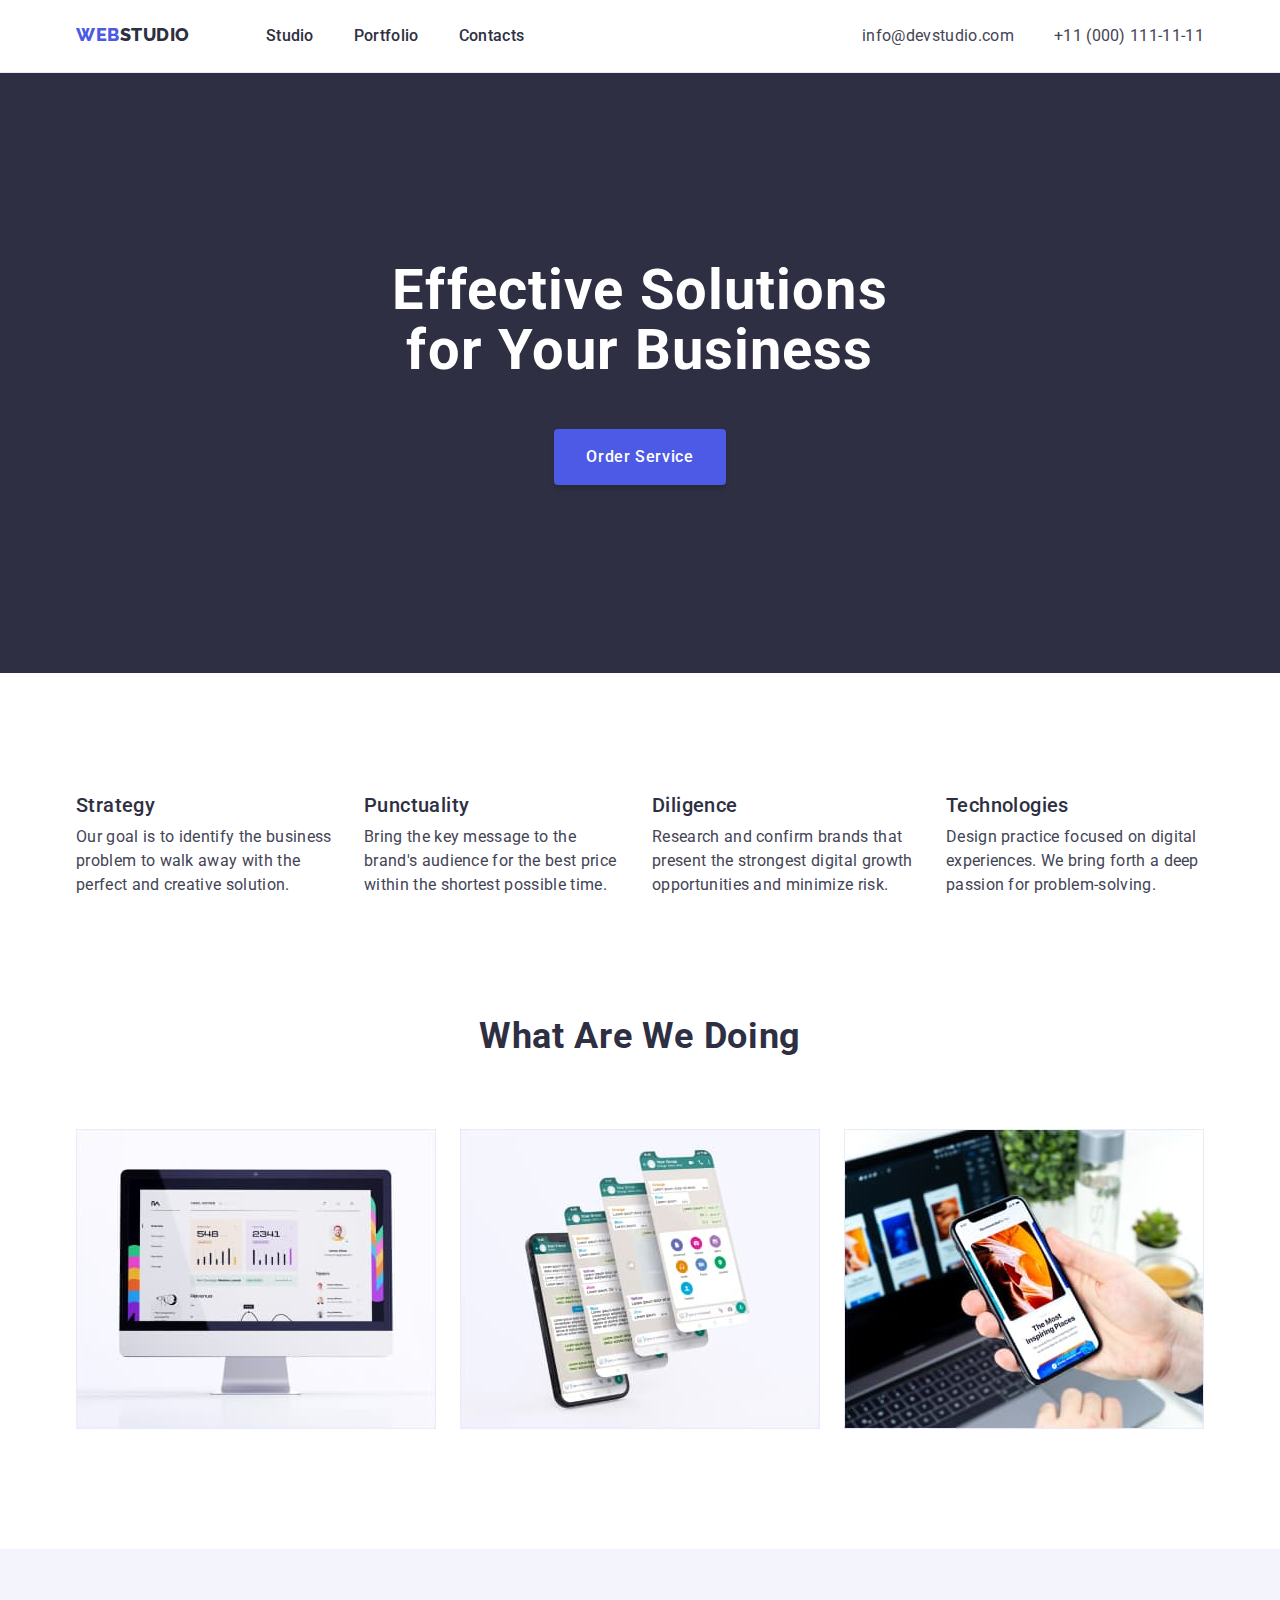
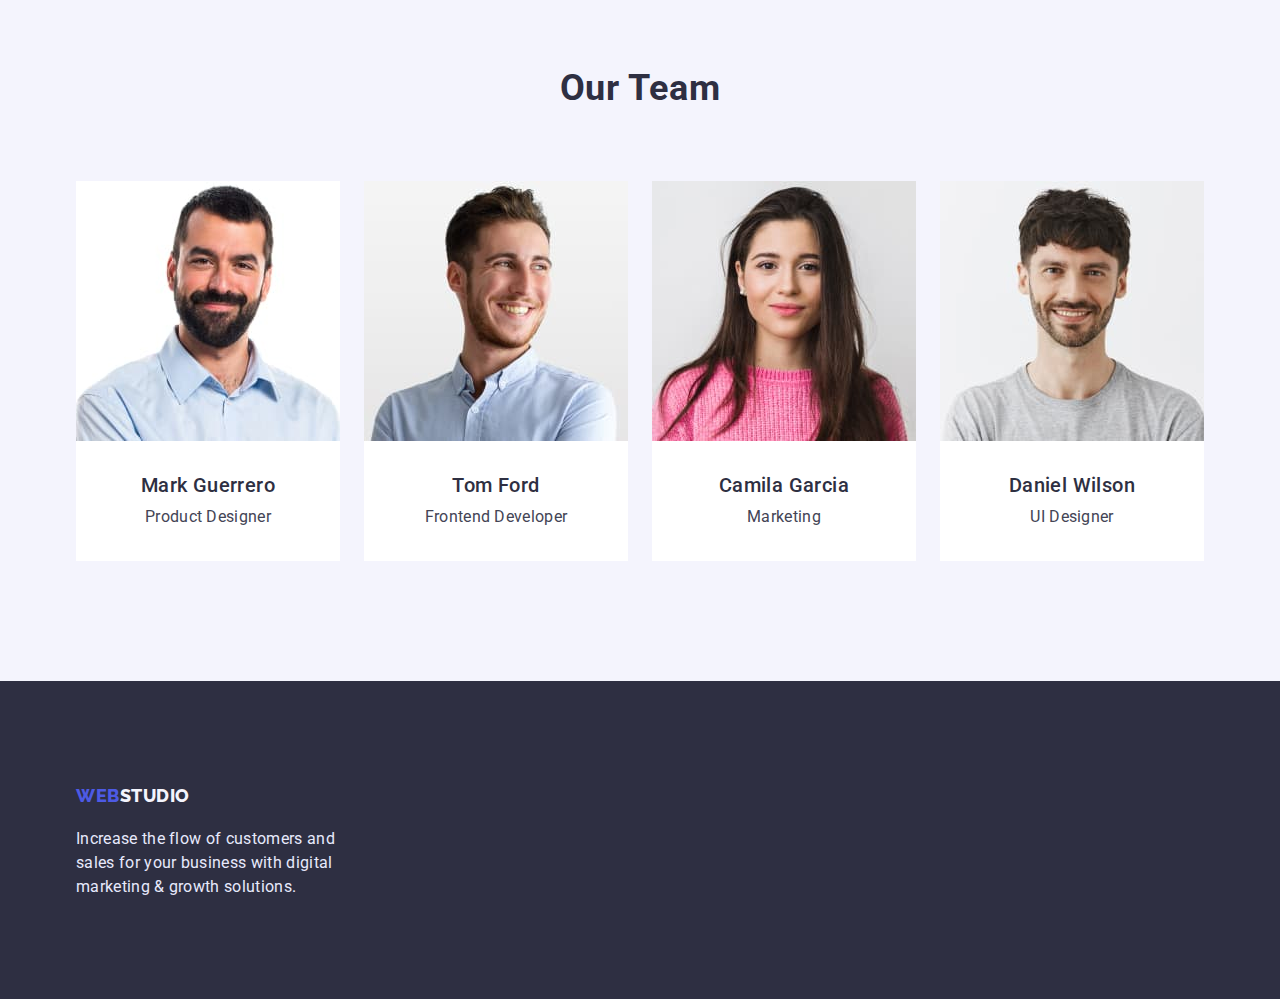
==== index.html @ 6ff559cb "Initial commit" ====
<!DOCTYPE html>
<html lang="en">
<head>
    <meta charset="UTF-8">
    <meta http-equiv="X-UA-Compatible" content="IE=edge">
    <meta name="viewport" content="width=device-width, initial-scale=1.0">
    <link rel="preconnect" href="https://fonts.googleapis.com">
<link rel="preconnect" href="https://fonts.gstatic.com" crossorigin>
<link href="https://fonts.googleapis.com/css2?family=Raleway:wght@800&family=Roboto:wght@400;500;700&display=swap" rel="stylesheet">
<link rel="stylesheet" href="https://cdnjs.cloudflare.com/ajax/libs/modern-normalize/1.1.0/modern-normalize.min.css">
    <link rel="stylesheet" href="./css/style.css">
    <title>WebStudio</title>
</head>
<body>
   <header class="heder">
<div class="conteiner heder_conteiner">
    <nav class="nav">
        <a class="lo_go  link" href="index.html" >WEB<span class="logo_2">Studio</span></a>
        <ul class="list-heder list">
            <li class="list__item"><a class="link-heder link" href="./index.html">Studio</a></li>  
            <li class="list__item"><a class="link-heder link" href="./portfolio.html">Portfolio</a></li>
            <li class="list__item"><a class="link-heder link" href="" >Contacts</a></li>
        </ul> 
    </nav>
        <address class="adres">
            <ul class="list">
            <li class="adres__item"><a class="adres__meil link" href="meilto:info@devstudio.com" >info@devstudio.com</a></li>
            <li class="adres__item"><a class="adres__tel link" href="tel:+11(000)111-11-11">+11 (000) 111-11-11</a></li>
        </ul>
        </address></div>
     
   </header>
   <main>
<section class="hero">
    <div class="conteiner"><h1 class="hero-title">Effective Solutions for Your Business</h1>
    <button class="button" type="button"> Order Service</button>
    </div>
</section>
<section class="section">
  <div class="conteiner"> <h2 hidden class="visually-hidden">our advantages</h2>
    <ul class="advantages list">
        <li class="advantages__item"><h3 class="advantages__title">Strategy</h3>
            <p class="advantages__text">Our goal is to identify the business problem to walk away with the perfect and creative solution. </p></li>
        <li class="advantages__item"><h3 class="advantages__title" >Punctuality</h3>
            <p class="advantages__text">Bring the key message to the brand's audience for the best price within the shortest possible time.</p></li>
        <li class="advantages__item"><h3 class="advantages__title" >Diligence</h3>
            <p class="advantages__text">Research and confirm brands that present the strongest digital growth opportunities and minimize risk.</p></li>
        <li class="advantages__item"><h3 class="advantages__title" >Technologies</h3>
            <p class="advantages__text" >Design practice focused on digital experiences. We bring forth a deep passion for problem-solving.</p></li>
    
        </ul>
    </div>
</section>
<section class="what" >
<div class="conteiner"><h2  class="what__title">What are we doing</h2>
<ul class="what__list list">
    <li class="what__item"><img class="what__imeg" src="./images/Rectangle73.jpg" alt="analytics" width="360"></li>
    <li class="what__item"> <img class="what__imeg" src="./images/Rectangle71.jpg" alt="messenger" width="360"></li>
    <li class="what__item"><img class="what__imeg"  src="./images/Rectangle72.jpg" alt="web application" width="360"></li>
</ul>
</div>
</section>
<section class="team">
    <div class="conteiner"><h2 class="team__title">Our Team</h2>
    
    <ul class="team__list list"> 
        <li class="team__item"> <img class="team__photo" src= "./images/MarkGuerrero.jpg" alt="photo Mark Guerrero"  width="264">
           <div class="stule_team"><h3 class="team__sabtitle">Mark Guerrero</h3>
            <p class="team__text"> Product Designer</p>
        </div> 
        </li>
        <li class="team__item"><img class="team__photo" src="./images/TomFord.jpg" alt="photo Tom Ford" width="264">
            <div class="stule_team"><h3 class="team__sabtitle" >Tom Ford</h3>
            <p class="team__text">Frontend Developer</p>
            </div>
        </li>
        <li class="team__item"> <img class="team__photo"  src="./images/CamilaGarcia.jpg" alt="photo Camila Garcia" width="264">
            <div class="stule_team"> <h3 class="team__sabtitle" >  Camila Garcia</h3>
            <p class="team__text">Marketing</p>
            </div>
        </li>
        <li class="team__item" ><img class="team__photo"  src="./images/DanielWilson.jpg" alt="photo Daniel Wilson" width="264">
            <div class="stule_team"> <h3 class="team__sabtitle" >Daniel Wilson</h3>
            <p class="team__text" >UI Designer</p>
            </div>
        </li>
    </ul>

</div>
</section>
   </main>
   <footer  class="footer">
    <div class="footer-conteiner">
<a class="lo_gof link" href="index.html">WEB<span class="footer-logo">Studio</span></a>
<p class="footer-text" >Increase the flow of customers and sales for your business with digital marketing & growth solutions.</p>
</div>
   </footer>
</body>
</html>
---- css/style.css ----
:root{
    --bg-color:#FFFFFF;
    --hero-and-footer-bg-color:#2E2F42;
    --setion-bg-color:#F4F4FD;
    --color-text-color:#2E2F42;
    --seconari-text-color:#434455;
    --hero-title-and-button-color:#FFFFFF;
    --portfolio-buuton-color:#4D5AE5;
    --portfolio-buuton-bg-color:#F4F4FD;
    --portfolio-buuton-hover-color:#FFFFFF;
    --portfolio-buuton-bg-hover-color:#404BBF;
    --footer-text-color:#E7E9FC;
    --logo-color:#4D5AE5;
    --logo-heder-color:#2E2F42;
    --logo-footer-color:#F4F4FD;
    
}
a{
    text-decoration: none;}
    *{
        margin: 0px;
        padding: 0px;
    }
img{
  display: block;  
  max-width: 100%;
  height: auto;
}
body{
    background-color:var(--bg-color);
     font-family: 'Roboto', sans-serif;
     font-size: 16px;
     color:var(--seconari-text-color)
}
.heder_conteiner{
  align-items: center;
   display: flex;
   }
   .nav{
   display: flex;
   }
   .heder{
    padding-top: 24px;
    padding-bottom: 24px;
    border-bottom: 1px solid var(--footer-text-color);
   
   }
.conteiner{
    width: 1158px;
    margin: 0 auto;
    padding-right: 15px;
    padding-left: 15px;
}
   
button{
    cursor:pointer;

  }
  .list{
    list-style: none;
  }
  li{
    list-style-type: none;
  }
  .lo_go{
    font-family: 'Raleway',sans-serif;
    font-weight: 800;
    font-size: 18px;
    color:var(--logo-color);
    line-height: 1.17;
    letter-spacing: 0.03em;
    text-transform: uppercase;

   
    margin-right: 76px; 

  }
  .lo_gof{
    font-family: 'Raleway',sans-serif;
    font-weight: 800;
    font-size: 18px;
    color:var(--logo-color);
    line-height: 1.17;
    letter-spacing: 0.03em;
    text-transform: uppercase;
    text-decoration: none;

  }
  .logo_2{
   
    color:var(--logo-heder-color);

  }
  .link{
    text-decoration: none;
   
  }
  .list-heder{
    
}

.list__item:not(:last-child){
    margin-right: 40px;
   }
  



  
  .link-heder{
    font-weight: 500;
    font-size: 16px;
    line-height: 1.5;
    letter-spacing: 0.02em;
    color: var(--color-text-color);


   
  }
  .link-heder:hover,
  .link-heder:focus{
    color: var(--portfolio-buuton-bg-hover-color);
    border: var(--portfolio-buuton-bg-hover-color);
    border-radius: 2px;
 
  }
  .list{
    display: flex;
  }
  .adres{
    margin-left:  auto;
    display: flex;

    font-size: 16px;
    line-height: 1.5;
    letter-spacing: 0.02em;
    color:var(--seconari-text-color) ;
   font-style: normal;}

.adres__item:not(:last-child){
    margin-right: 40px;
}
.adres__meil{
 

    

    color:var(--seconari-text-color);

}
.adres__tel{

    
    color: var(--seconari-text-color);
}
.line{
    position: absolute;
  width: 1440px;
  height: 0px;
  left: 0px;
  top: 72px;


  background-color: var(--bg-color);
  border: 1px solid var(--footer-text-color);}


    .adres__meil:hover,
    .adres__meil:focus{
        color: var(--portfolio-buuton-bg-hover-color);
    }
    .tel:hover,
    .tel:focus{
        color: var(--portfolio-buuton-bg-hover-color);
    }
    .hero{
        background-color: var(--hero-and-footer-bg-color);
        padding-top: 188px;
        padding-bottom: 188px;
        text-align: center;
    }
    .hero-title {
      
        max-width: 496px;
       margin: auto;
       margin-bottom: 48px;
      
         
        font-weight: 700;
        font-size: 56px;
        line-height: 1.07;
        letter-spacing: 0.02em;
        color: var(--hero-title-and-button-color);
    }
    .button {
        padding: 16px 32px;
        max-width: 176px; ;
       
       

        font-family: 'Roboto', sans-serif;
        letter-spacing: 0.04em;
        font-weight: 500;
        font-size: 16px;
        line-height: 1.5;
        color: var(--bg-color);
        background: var(--portfolio-buuton-color);
        box-shadow: 0px 4px 4px rgb(0 0 0 / 15%);
        border: var(--buuton-color);
        border-radius: 4px;
    }
    .button:hover, .button:focus{
        background-color: var(--portfolio-buuton-bg-hover-color);
     

    }
    .visually-hidden {
        position: absolute;
        width: 1px;
        height: 1px;
        margin: -1px;
        border: 0;
        padding: 0;
        
        white-space: nowrap;
        clip-path: inset(100%);
        clip: rect(0 0 0 0);
        overflow: hidden;}
        .section{
            padding-top: 120px;
            padding-bottom: 120px;
        }
        .advantages {
           
        }
        .advantages__item:not(:last-child){
            margin-right: 24px;
            min-width: 264px;
   
           }
      
        .advantages__title {
            text-align: left;
            margin-bottom: 8px; ;

            font-weight: 500;
            font-size: 20px;
            line-height: 1.2;
            letter-spacing: 0.02em;
            color: var(--color-text-color);

        }
        .advantages__text {
            text-align: left;

            font-size: 16px;
            line-height: 1.5;
            letter-spacing: 0.02em;
            color: var(--seconari-text-color);
         
        }
        .what { 

           padding-bottom: 120px;
        }
        .what__title {
            margin-bottom: 72px;
            text-align: center;


            font-weight: 700;
            font-size: 36px;
            line-height: 1.11;
            letter-spacing: 0.02em;
            color: var(--color-text-color);
            text-transform: capitalize;

        }
        .what__list {
            display: flex;
        }
        .what__item {
            display: block;
        }
        .what__item:not(:last-child){
            margin-right: 24px;
        }

        .what__imeg {
            
        }
        .team {
            background-color: var(--setion-bg-color);
            padding-top: 120px;
            padding-bottom: 120px;

        }
        .team__title {
            margin-bottom: 72px;
            


            font-weight: 700;
            font-size: 36px;
            line-height: 1.11;
            text-align: center;
            text-transform: capitalize ;
            letter-spacing: 0.02em;
            color: var(--color-text-color);
         
        }
        .team__list {
            display: flex;

             background-color: var(--setion-bg-color);
        }
        .team__item:not(:last-child){
            margin-right: 24px;
        }
        .team__item{
            border-radius: 0px 0px 4px 4px;
        }
        .team__photo {
            display: block;

            background: url(man-with-laptop-presenting-something.jpg);
        }
        .team__sabtitle {
           
            text-align: center;
           

            font-weight: 500;
            font-size: 20px;
            line-height: 1.2;
            letter-spacing: 0.02em;
            color: var(--color-text-color);
            
        }
        .stule_team{
            padding-top: 32px;
            padding-bottom: 32px;
            background-color: var(--bg-color);
        }
        .team__text {
           margin-top: 8px;
            text-align: center;
            

            font-size: 16px;
            line-height: 1.5;
            letter-spacing: 0.02em;
            color: var(--seconari-text-color);

        }
        .footer {
            background-color: var(--hero-and-footer-bg-color);
            padding-top: 100px;
            padding-bottom: 100px;
        }
        .footer-conteiner{
            background-color: var(--hero-and-footer-bg-color);
            padding-left: 15px;
            padding-right: 15px;
            max-width: 1158px; 
           margin: auto;

        }
        .footer-logo {
            font-weight: 800;
            font-size: 18px;
            line-height: 1.66;
            letter-spacing: 0.03em;
            color: var(--portfolio-buuton-bg-color);
        }
        .footer-text {
            width: 264px;
            margin-top: 16px;

            font-size: 16px;
          line-height: 1.5;
          letter-spacing: 0.02em;
          color: var(--footer-text-color);
        }
/* portfolio */
.menu{
    padding-top: 96px; 
    padding-bottom: 120px;
}
.lists{

}
.lists__buuton{
    font-family:'Roboto', sans-serif;
    font-weight: 500;
font-size: 16px;
line-height: 1.5;
letter-spacing: 0.04em;
color: var(--portfolio-buuton-color);
background-color: var(--logo-footer-color);
border: 1px solid var(--footer-text-color);
border-radius: 4px;
}
.lists__buuton:focus,
.lists__buuton:hover{
    color: var(--bg-color);
    background-color: var(--portfolio-buuton-bg-hover-color);
   border: transparent;
   

}
.porfolio {

}
.porfolio__item {
}
.porfolio__photo {
   
}
.portfolio__title {
    font-weight: 500;
font-size: 20px;
line-height: 1.2;
letter-spacing: 0.02em;
color:var(--color-text-color)
}
.portfolio__text {
    

    font-size: 16px;
    line-height: 1.5;
    letter-spacing: 0.02em;
    color: var(--seconari-text-color);
    }



.lists{
    flex-wrap: wrap;
   
    margin-left: auto;
    justify-content: center;
   
    
    }
    .lists__item:not(:last-child){
        margin-right: 24px;
    }
    
    .lists__buuton{
        padding: 12px 24px;
       
    }
    .porfolio{
        display: flex;
        flex-wrap: wrap;
       margin-top: 72px;
       gap: 48px 24px;
       
    }
    .portfolio__conteiner{
        margin: 0px 148px 120px;
        max-width: 1128px;}
          
        
    
  
    .porfolio__item{
       
        max-width: 360px; 
    }
    .border{
        
        border-left: 1px solid var(--footer-text-color);
        border-right: 1px solid var(--footer-text-color); 
        border-bottom: 1px solid var(--footer-text-color);
        padding: 32px 16px;
    }
.porfolio__photo {
    display: block;
    
    background: linear-gradient(0deg, rgba(77, 90, 229, 0.1), rgba(77, 90, 229, 0.1)), url(4074365.jpg);
}
     .portfolio__title {
 
    


    font-weight: 500;
font-size: 20px;
line-height: 1.2;
letter-spacing: 0.02em;
}


.portfolio__text {
   margin-top: 8px;
    text-align: left;
    

    font-size: 16px;
    line-height: 1.5;
    letter-spacing: 0.02em;
    color: var(--seconari-text-color);
}
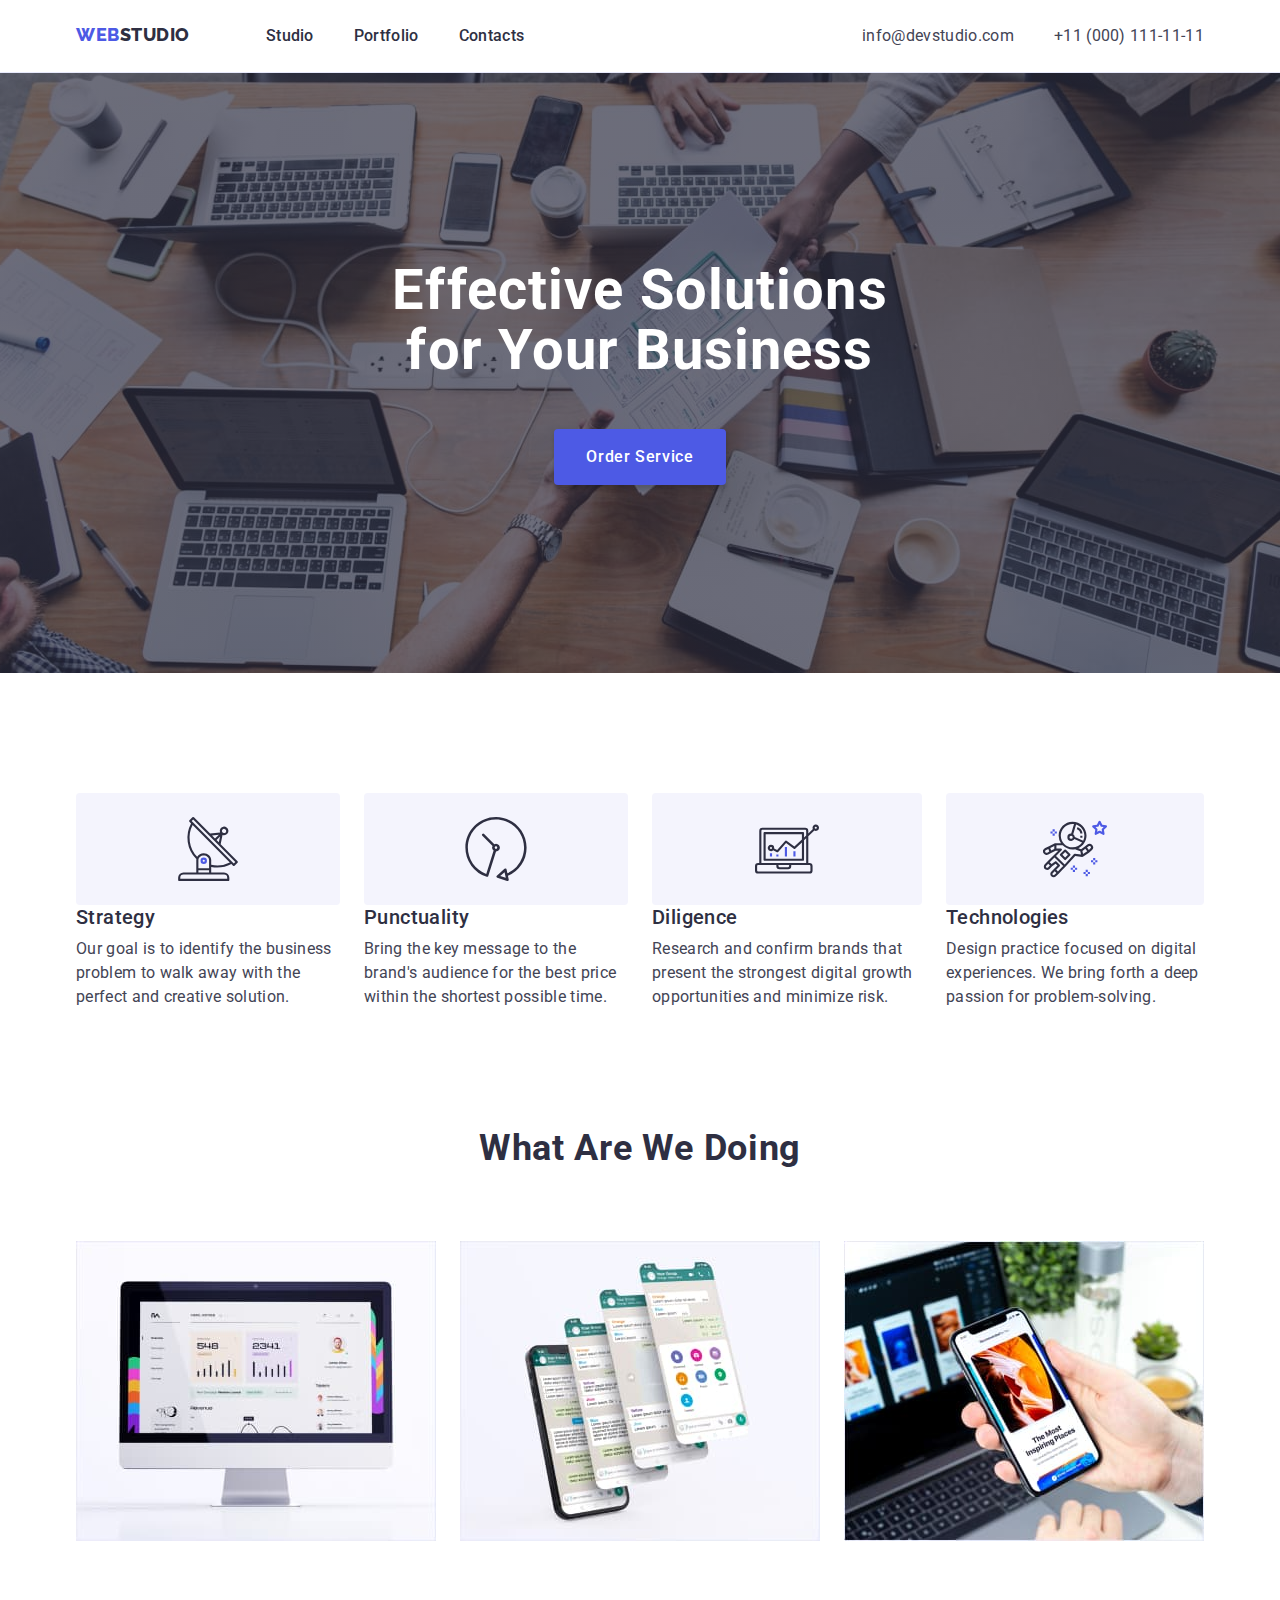
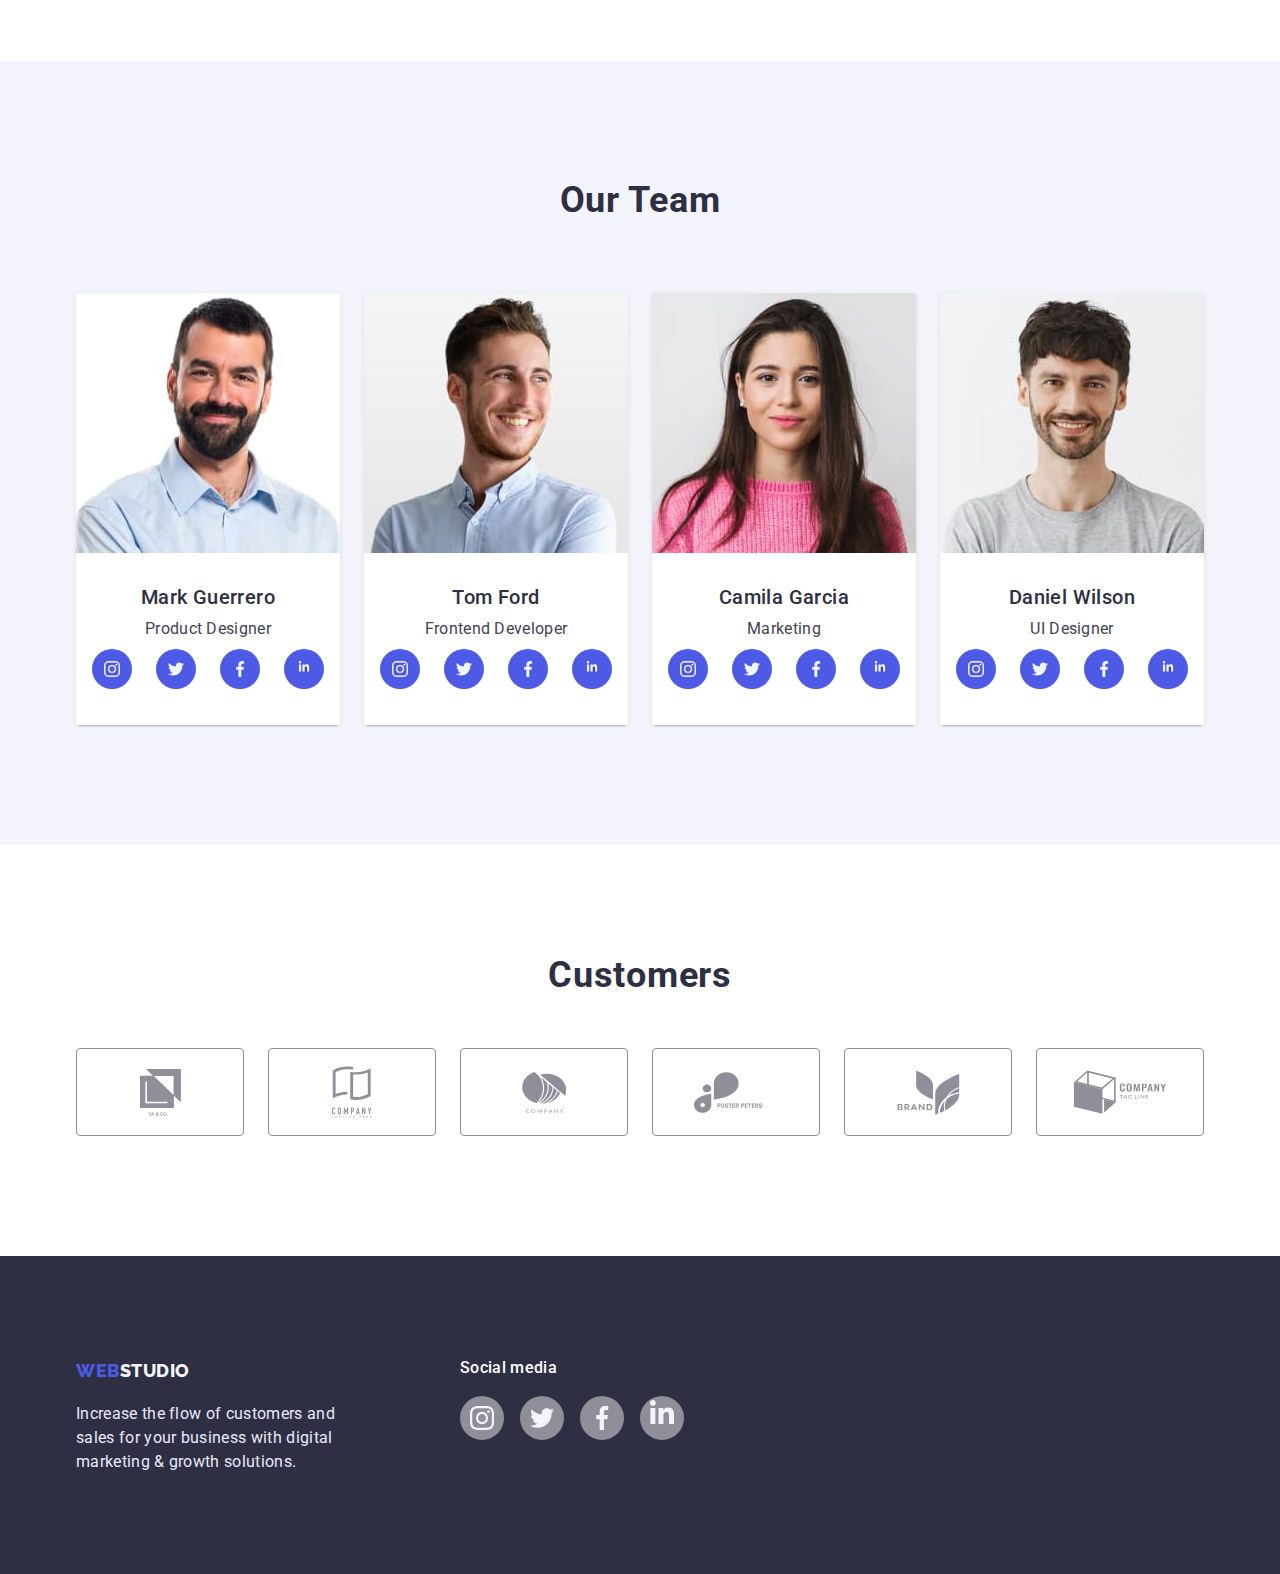
==== commit f72b1fc2: "+ декоративні ефекти" ====
--- a/index.html
+++ b/index.html
@@ -31,21 +31,25 @@
      
    </header>
    <main>
+    
 <section class="hero">
-    <div class="conteiner"><h1 class="hero-title">Effective Solutions for Your Business</h1>
+    
+    <div class="conteiner">
+     
+        <h1 class="hero-title">Effective Solutions for Your Business</h1>
     <button class="button" type="button"> Order Service</button>
     </div>
 </section>
 <section class="section">
   <div class="conteiner"> <h2 hidden class="visually-hidden">our advantages</h2>
     <ul class="advantages list">
-        <li class="advantages__item"><h3 class="advantages__title">Strategy</h3>
+        <li class="advantages__item icon1"><h3 class="advantages__title">Strategy</h3>
             <p class="advantages__text">Our goal is to identify the business problem to walk away with the perfect and creative solution. </p></li>
-        <li class="advantages__item"><h3 class="advantages__title" >Punctuality</h3>
+        <li class="advantages__item icon2"><h3 class="advantages__title" >Punctuality</h3>
             <p class="advantages__text">Bring the key message to the brand's audience for the best price within the shortest possible time.</p></li>
-        <li class="advantages__item"><h3 class="advantages__title" >Diligence</h3>
+        <li class="advantages__item icon3"><h3 class="advantages__title" >Diligence</h3>
             <p class="advantages__text">Research and confirm brands that present the strongest digital growth opportunities and minimize risk.</p></li>
-        <li class="advantages__item"><h3 class="advantages__title" >Technologies</h3>
+        <li class="advantages__item icon4"><h3 class="advantages__title" >Technologies</h3>
             <p class="advantages__text" >Design practice focused on digital experiences. We bring forth a deep passion for problem-solving.</p></li>
     
         </ul>
@@ -67,33 +71,110 @@
         <li class="team__item"> <img class="team__photo" src= "./images/MarkGuerrero.jpg" alt="photo Mark Guerrero"  width="264">
            <div class="stule_team"><h3 class="team__sabtitle">Mark Guerrero</h3>
             <p class="team__text"> Product Designer</p>
+            <a class="instagram social-network" href=""></a>
+            <a class="twitter social-network" href=""></a>
+            <a class="facabook social-network" href=""></a>
+            <a class="LinkedIn social-network" href=""></a>
         </div> 
         </li>
         <li class="team__item"><img class="team__photo" src="./images/TomFord.jpg" alt="photo Tom Ford" width="264">
             <div class="stule_team"><h3 class="team__sabtitle" >Tom Ford</h3>
             <p class="team__text">Frontend Developer</p>
+            <a class="instagram social-network" href=""></a>
+            <a class="twitter social-network" href=""></a>
+            <a class="facabook social-network" href=""></a>
+            <a class="LinkedIn social-network" href=""></a>
             </div>
         </li>
         <li class="team__item"> <img class="team__photo"  src="./images/CamilaGarcia.jpg" alt="photo Camila Garcia" width="264">
             <div class="stule_team"> <h3 class="team__sabtitle" >  Camila Garcia</h3>
             <p class="team__text">Marketing</p>
+            <a class="instagram social-network" href=""></a>
+            <a class="twitter social-network" href=""></a>
+            <a class="facabook social-network" href=""></a>
+            <a class="LinkedIn social-network" href=""></a>
             </div>
         </li>
         <li class="team__item" ><img class="team__photo"  src="./images/DanielWilson.jpg" alt="photo Daniel Wilson" width="264">
             <div class="stule_team"> <h3 class="team__sabtitle" >Daniel Wilson</h3>
             <p class="team__text" >UI Designer</p>
+            <a class="instagram social-network" href=""></a>
+            <a class="twitter social-network" href=""></a>
+            <a class="facabook social-network" href=""></a>
+            <a class="LinkedIn social-network" href=""></a>
             </div>
         </li>
     </ul>
 
 </div>
 </section>
+<section class="Customers">
+    <div class="conteiner">
+    <h3 class="Customers__title">Customers</h3>
+    <ul class="Customers__list">
+        <li  class="Customers__item"><a  class="Customers__link " href=""><svg class="company1" width="41" height="47"><use  href="./images/sprite.svg#icon-company1">
+        </use></svg></a></li>
+        <li  class="Customers__item"><a  class="Customers__link " href=""><svg class="company2" width="40" height="52"><use href="./images/sprite.svg#icon-company2">
+
+        </use></svg></a></li>
+        <li  class="Customers__item"><a  class="Customers__link " href=""><svg class="company3" width="44" height="41"><use href="./images/sprite.svg#icon-company3">
+
+        </use></svg></a></li>
+        <li class="Customers__item"><a  class="Customers__link " href=""><svg class="company4" width="84" height="41"><use href="./images/sprite.svg#icon-company4">
+
+        </use></svg></a></li>
+        <li class="Customers__item"><a  class="Customers__link " href=""><svg class="company5" width="63" height="45"><use href="./images/sprite.svg#icon-company5">
+
+        </use></svg></a></i>
+        <li class="Customers__item"><a  class="Customers__link " href=""><svg class="company6" width="94" height="44"><use href="./images/sprite.svg#icon-company6">
+
+        </use></svg> </a></li>
+    </ul>
+</div>
+</section>
    </main>
    <footer  class="footer">
     <div class="footer-conteiner">
+    <div class="flex">
+        <div >
 <a class="lo_gof link" href="index.html">WEB<span class="footer-logo">Studio</span></a>
 <p class="footer-text" >Increase the flow of customers and sales for your business with digital marketing & growth solutions.</p>
 </div>
+<div class="footer-flex-block ">
+    <h3 class="social-media">Social media</h3>
+    <ul class="social-links footer-links">
+        <li class="social-item">
+            <a href="https://instagram.com" class="links" aria-label="icon-instagram">
+            <svg class="link-icon" widht="24" height="24">
+            <use href="./images/sprite.svg#icon-instagram"></use>
+            </svg>
+            </a>
+        </li>
+        <li class="social-item">
+            <a href="https://twitter.com" class="links" aria-label="icon-twitter">
+            <svg class="link-icon" widht="24" height="24">
+            <use href="./images/sprite.svg#icon-twitter"></use>
+            </svg>
+            </a>
+        </li>
+        <li class="social-item">
+            <a href="https://facebook.com" class="links" aria-label="icon-facebook">
+            <svg class="link-icon" widht="24" height="24">
+            <use href="./images/sprite.svg#icon-facebook"></use>
+         </svg>
+        </a>
+        </li>
+        <li class="social-item">
+            <a href="https://linkedin.com" class="links " aria-label="icon-linkedin">
+            <svg class="link-icon" widht="36" height="36">
+            <use href="./images/sprite.svg#icon-linkedin"></use>
+            </svg>
+            </a>
+        </li>
+    </ul>
+</div>
+</div>
+    </div>
    </footer>
 </body>
 </html>--- a/css/style.css
+++ b/css/style.css
@@ -13,6 +13,8 @@
     --logo-color:#4D5AE5;
     --logo-heder-color:#2E2F42;
     --logo-footer-color:#F4F4FD;
+    --border-company-color:#8E8F99;
+    --footer-hover-icin-color:#31D0AA;
     
 }
 a{
@@ -153,16 +155,7 @@
     
     color: var(--seconari-text-color);
 }
-.line{
-    position: absolute;
-  width: 1440px;
-  height: 0px;
-  left: 0px;
-  top: 72px;
-
-
-  background-color: var(--bg-color);
-  border: 1px solid var(--footer-text-color);}
+
 
 
     .adres__meil:hover,
@@ -178,7 +171,23 @@
         padding-top: 188px;
         padding-bottom: 188px;
         text-align: center;
-    }
+       
+        background-image: linear-gradient(rgba(46, 47, 66, 0.7), rgba(46, 47, 66, 0.7)),url(../images/owerlof.jpg);
+height: 600px;
+max-width: 1440px;
+background-repeat: no-repeat;
+background-position: center;
+background-size: cover;
+margin-left: auto;
+margin-right:  auto;
+
+      
+    }
+  
+       
+      
+    
+ 
     .hero-title {
       
         max-width: 496px;
@@ -211,7 +220,7 @@
     }
     .button:hover, .button:focus{
         background-color: var(--portfolio-buuton-bg-hover-color);
-     
+        box-shadow: 0px 4px 4px rgba(0, 0, 0, 0.15);
 
     }
     .visually-hidden {
@@ -236,7 +245,32 @@
         .advantages__item:not(:last-child){
             margin-right: 24px;
             min-width: 264px;
-   
+           
+           }
+           .advantages__item::before{
+            content: "";
+            display: block;
+            height: 112px;
+            order: 0;
+           flex-grow: 0;
+         
+           background: var(--portfolio-buuton-bg-color);
+           border-radius: 4px;
+           background-repeat: no-repeat;
+           background-position: center;
+           
+           }
+           .icon1::before{
+            background-image: url(../images/advantages1.svg);
+           }
+           .icon2::before{
+            background-image: url(../images/advantages2.svg);
+           }
+           .icon3::before{
+            background-image: url(../images/advantages3.svg);
+           }
+           .icon4::before{
+            background-image: url(../images/advantages4.svg);
            }
       
         .advantages__title {
@@ -319,6 +353,7 @@
         }
         .team__item{
             border-radius: 0px 0px 4px 4px;
+            box-shadow: 0px 1px 6px rgba(46, 47, 66, 0.08), 0px 1px 1px rgba(46, 47, 66, 0.16), 0px 2px 1px rgba(46, 47, 66, 0.08);
         }
         .team__photo {
             display: block;
@@ -338,12 +373,13 @@
             
         }
         .stule_team{
-            padding-top: 32px;
-            padding-bottom: 32px;
+            padding: 32px 16px;
+
             background-color: var(--bg-color);
         }
         .team__text {
            margin-top: 8px;
+           margin-bottom: 8px;
             text-align: center;
             
 
@@ -351,12 +387,147 @@
             line-height: 1.5;
             letter-spacing: 0.02em;
             color: var(--seconari-text-color);
-
+            
+        }
+        .social-network:not(:last-child){
+            margin-right: 20px;
+            flex-wrap: nowrap;
+        }
+        .social-network{
+            display:inline-block;
+            width: 40px;
+            height: 40px;
+            background: var(--portfolio-buuton-color);
+           background-repeat: no-repeat;
+           background-size: 16px ;
+           background-position: center;
+           border-radius: 50px;
+
+           
+        }
+        .social-network:hover,
+        .social-network:focus{
+            background-color: var(--portfolio-buuton-bg-hover-color);
+        }
+
+        .instagram {
+            background-image: url(../images/instagram.svg) ;
+            
+        }
+        .twitter {
+            background-image: url(../images/twitter.svg);
+        }
+        .facabook {
+        background-image: url(../images/facebook.svg);}
+        .LinkedIn {
+            background-image: url(../images/linkedin.svg);
+        }
+        .Customers{
+            background-color: var(--bg-color);
+            padding-top: 130px ;
+            padding-bottom: 120px ;
+        }
+        .Customers__title{
+            font-size: 36px;
+            line-height: 1.11px; 
+            letter-spacing: 0.02em;
+            text-transform: capitalize;
+            color:var(--color-text-color);
+            text-align: center;
+            margin-bottom: 72px;
+        }
+        .Customers__list{
+            display:flex;
+
+        }
+        .Customers__item:not(:last-child){
+            margin-right: 24px;
+        }
+        .Customers__link{
+            display: flex;
+            justify-content: center;
+            align-items: center;
+            width: 168px;
+            height: 88px;
+            background-repeat: no-repeat;
+            background-position: center;
+         
+
+            border: 1px solid var(--border-company-color);
+            border-radius: 4px;
+            
+        }
+        
+        .Customers__link:hover,
+        .Customers__link:focus{
+            border: 1px solid var(--portfolio-buuton-bg-hover-color) ;
+            background-image: var(--portfolio-buuton-bg-hover-color);
+           
+        }
+ 
+        .company1{ fill: var(--border-company-color);
+            display: flex;
+            justify-content:center;
+          
+      
+        }
+        .company2{fill: var(--border-company-color);
+        display: flex;
+            justify-content: center;
+        
+              
+        }
+        .company3{fill: var(--border-company-color);
+            display: flex;
+            justify-content: center;
+           
+            
+        }
+        .company4{fill: var(--border-company-color);
+            display: flex;
+            justify-content: center;
+           
+          
+        }
+        .company5{fill: var(--border-company-color);
+            display: flex;
+            justify-content: center;
+           
+        }
+        .company6{fill: var(--border-company-color) ;
+            display: flex;
+            justify-content: center;
+           
+        
+       
+        }
+        .company1:hover,
+        .company1:focus{
+            fill:var(--portfolio-buuton-bg-hover-color);
+        }  .company2:hover,
+        .company2:focus{
+            fill:var(--portfolio-buuton-bg-hover-color);
+        }  .company3:hover,
+        .company3:focus{
+            fill:var(--portfolio-buuton-bg-hover-color);
+        }  .company4:hover,
+        .company4:focus{
+            fill:var(--portfolio-buuton-bg-hover-color);
+        }  .company5:hover,
+        .company5:focus{
+            fill:var(--portfolio-buuton-bg-hover-color);
+        }  .company6:hover,
+        .company6:focus{
+            fill:var(--portfolio-buuton-bg-hover-color);
         }
         .footer {
             background-color: var(--hero-and-footer-bg-color);
             padding-top: 100px;
             padding-bottom: 100px;
+            
+        }
+        .flex{
+            display: flex;
         }
         .footer-conteiner{
             background-color: var(--hero-and-footer-bg-color);
@@ -382,7 +553,60 @@
           letter-spacing: 0.02em;
           color: var(--footer-text-color);
         }
-/* portfolio */
+        .footer-flex-block{
+            margin-left: 120px;
+        }
+        .social-media {
+            font-weight: 500;
+             font-size: 16px;
+             line-height: 1.5;
+             letter-spacing: 0.02em;
+             color: var(--bg-color);
+
+        }
+        .social-item:not(:last-child){
+            margin-right: 16px;
+
+        }
+        .social-links{
+            margin-top: 16px;
+                 display: flex; 
+        }
+        .social-links .links{
+            display: flex;
+             align-items: center; 
+             width: 44px; 
+             height: 44px; 
+             border-radius: 50%; 
+             background-size: 20px; 
+             background-repeat: no-repeat; 
+             background-position: center; 
+             
+    
+        }
+        .footer-links {
+        }
+        .links {
+            background-color:var(--border-company-color);
+        }
+        .links:hover,
+        .links:focus{
+            background-color: var(--footer-hover-icin-color);
+        }
+       
+        .link-icon {
+            
+        }
+
+
+
+
+                                        /* portfolio */
+
+
+
+
+
 .menu{
     padding-top: 96px; 
     padding-bottom: 120px;
@@ -405,14 +629,17 @@
 .lists__buuton:hover{
     color: var(--bg-color);
     background-color: var(--portfolio-buuton-bg-hover-color);
-   border: transparent;
-   
+   border: 1px solid var(--portfolio-buuton-bg-hover-color);
+   box-shadow: 0px 3px 1px rgba(0, 0, 0, 0.1), 0px 2px 1px rgba(0, 0, 0, 0.08), 0px 2px 2px rgba(0, 0, 0, 0.12);
 
 }
 .porfolio {
 
 }
-.porfolio__item {
+.porfolio__item:hover,
+.porfolio__item:focus {
+    box-shadow: 0px 1px 6px rgba(46, 47, 66, 0.08), 0px 1px 1px rgba(46, 47, 66, 0.16), 0px 2px 1px rgba(46, 47, 66, 0.08);
+    
 }
 .porfolio__photo {
    
@@ -470,12 +697,17 @@
         max-width: 360px; 
     }
     .border{
-        
         border-left: 1px solid var(--footer-text-color);
         border-right: 1px solid var(--footer-text-color); 
         border-bottom: 1px solid var(--footer-text-color);
         padding: 32px 16px;
     }
+    .border:hover,
+    .border:focus{
+        border-left: 1px solid var(--portfolio-buuton-bg-color);
+        border-right:  1px solid var(--portfolio-buuton-bg-color);
+        border-bottom:1px solid var(--portfolio-buuton-bg-color) ;
+    }
 .porfolio__photo {
     display: block;
     
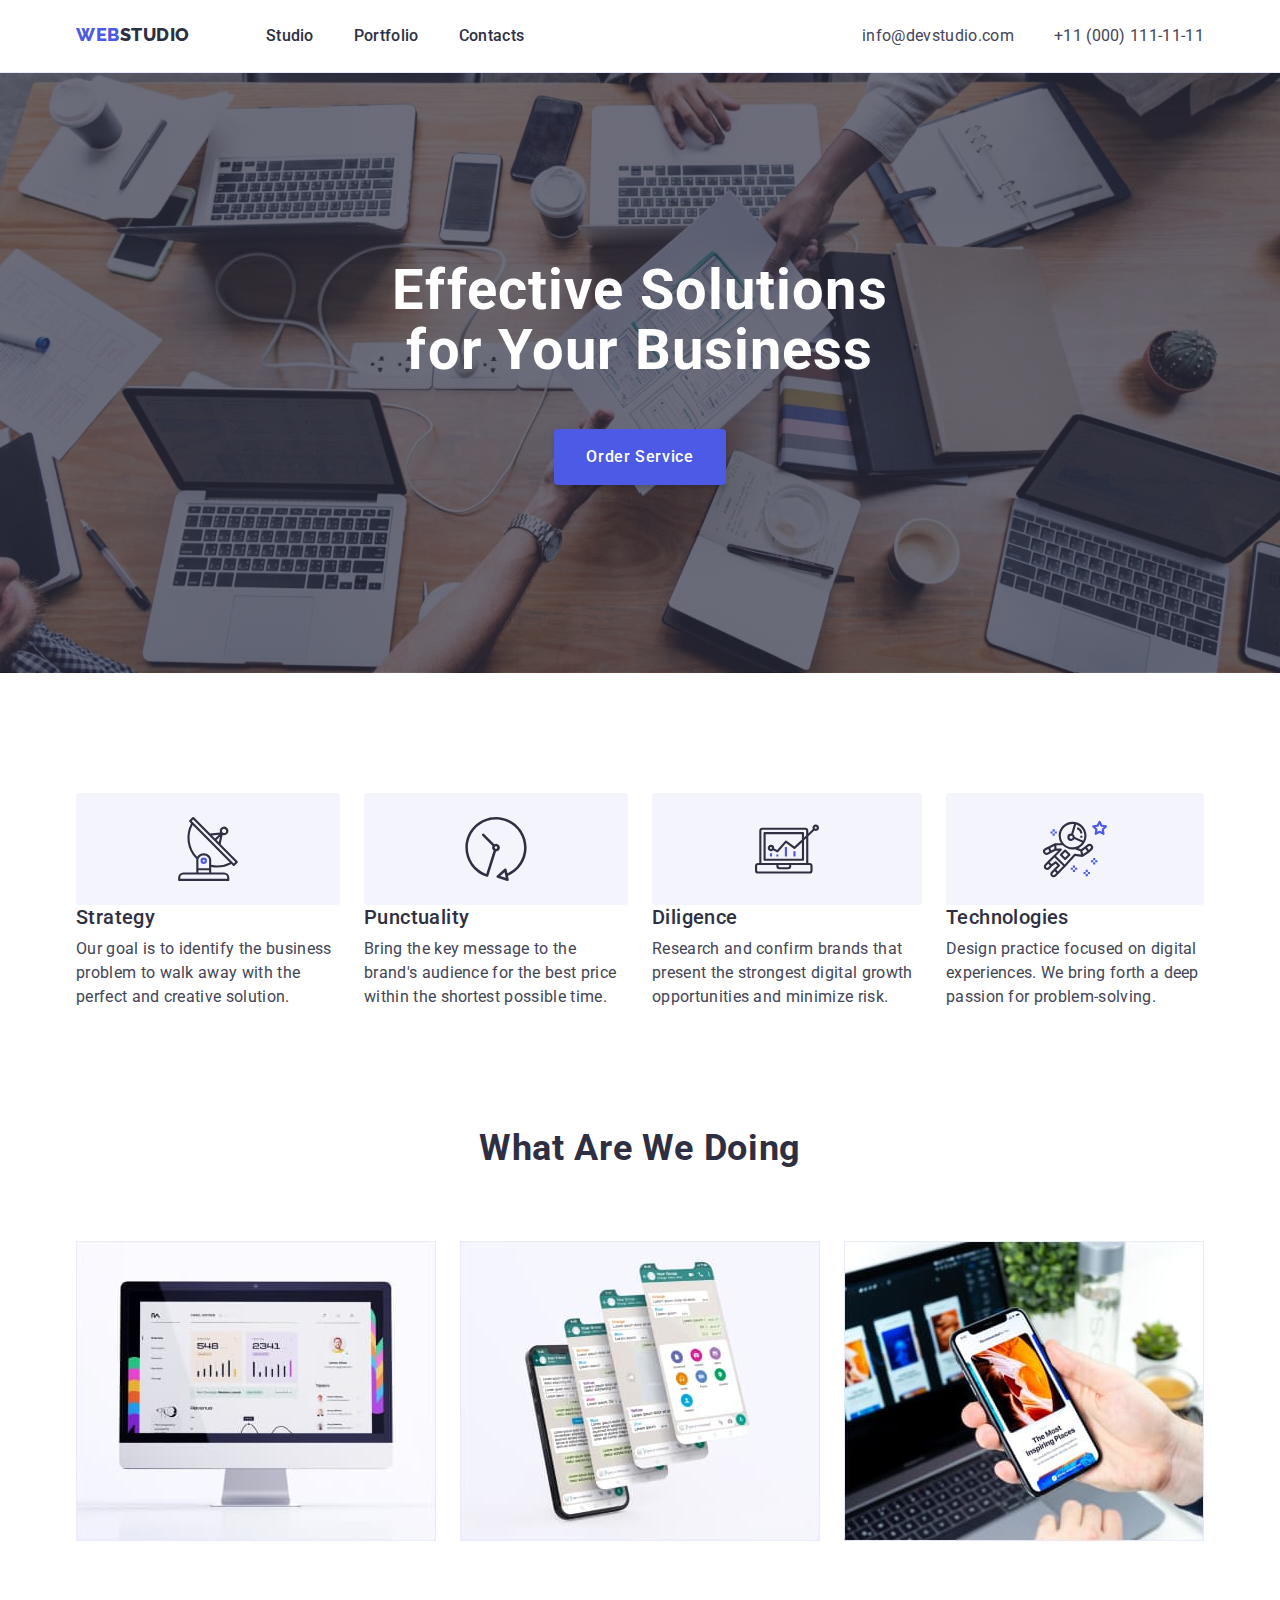
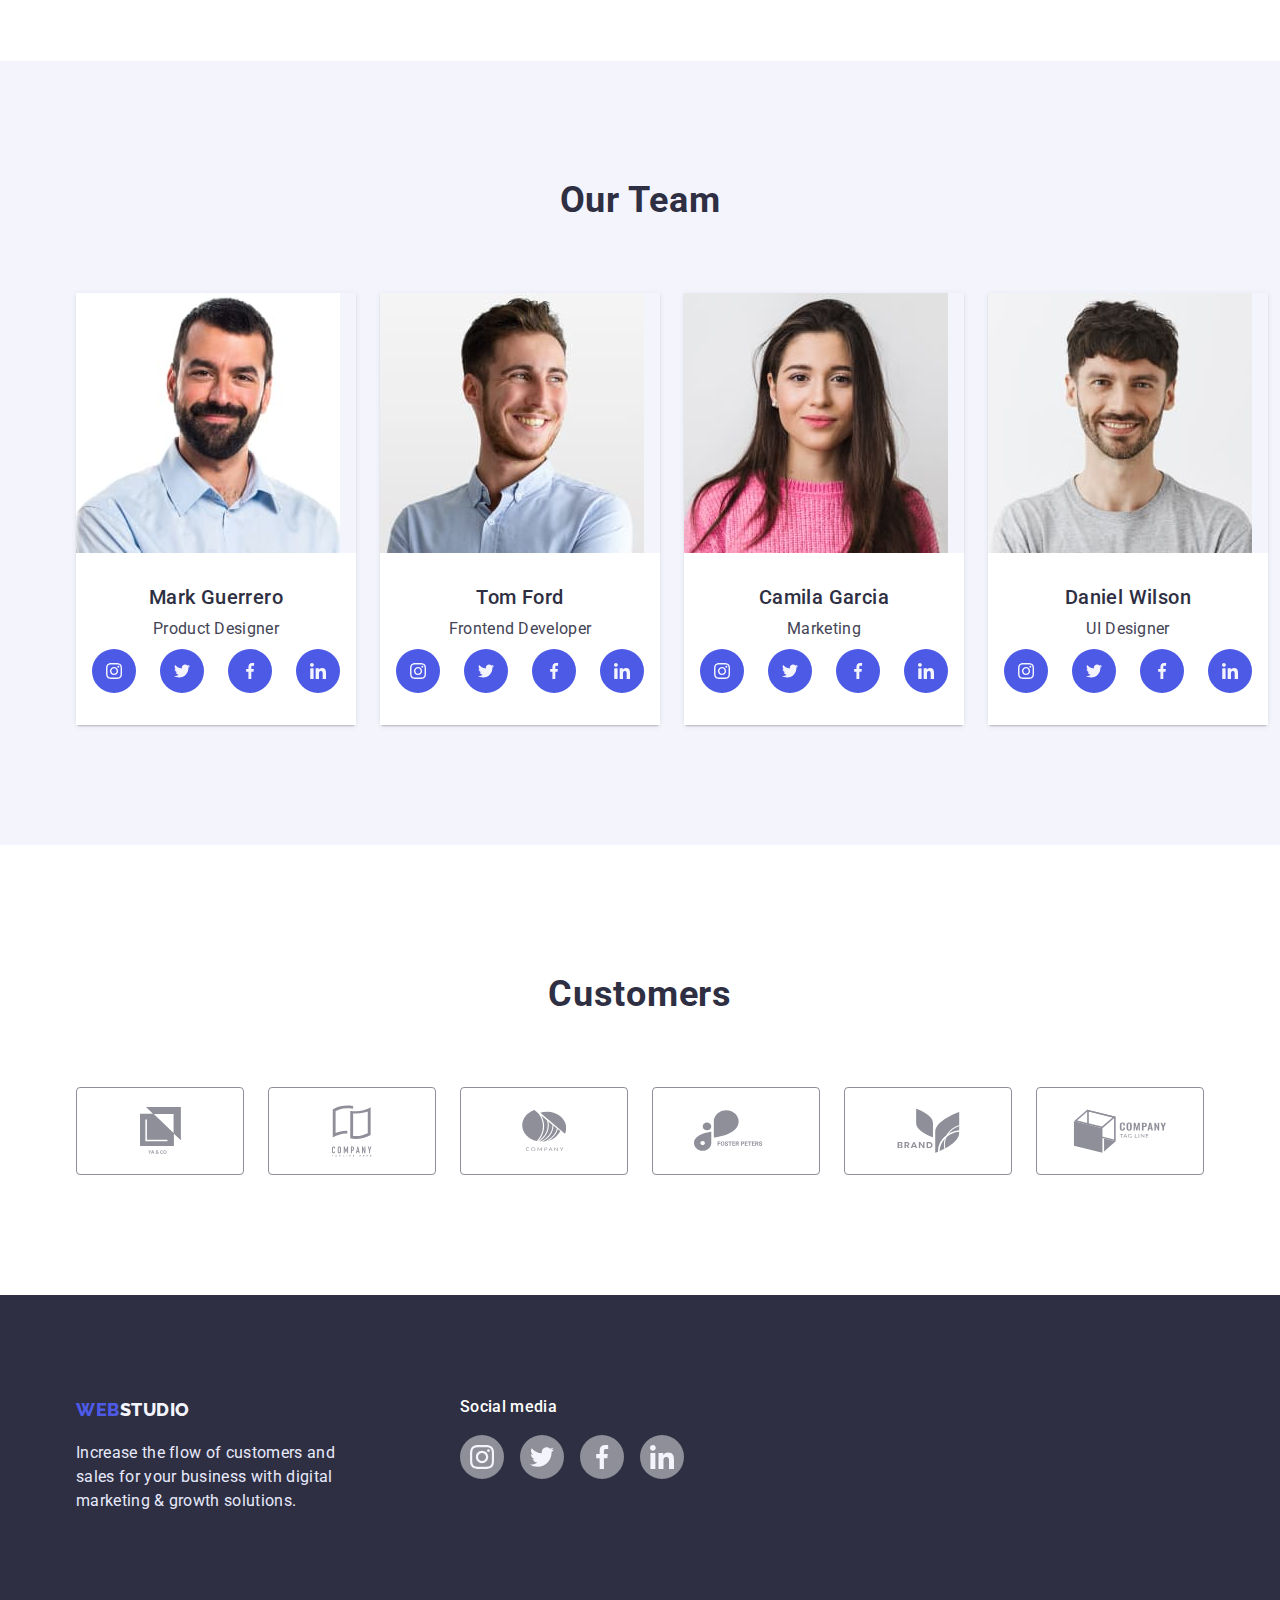
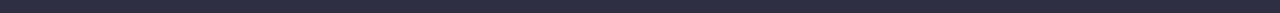
==== commit 82b8f90c: "+fix" ====
--- a/index.html
+++ b/index.html
@@ -71,37 +71,141 @@
         <li class="team__item"> <img class="team__photo" src= "./images/MarkGuerrero.jpg" alt="photo Mark Guerrero"  width="264">
            <div class="stule_team"><h3 class="team__sabtitle">Mark Guerrero</h3>
             <p class="team__text"> Product Designer</p>
-            <a class="instagram social-network" href=""></a>
-            <a class="twitter social-network" href=""></a>
-            <a class="facabook social-network" href=""></a>
-            <a class="LinkedIn social-network" href=""></a>
+          <ul class="team__list-link">
+            <li class="team__item-link" >
+                <a  class="link_team" href="https://instagram.com"  aria-label="icon-instagram">
+                    <svg widht="16" height="16">
+                        <use href="./images/sprite.svg#icon-instagram-2"></use>
+                    </svg>
+                </a>
+            </li>
+            <li  class="team__item-link">
+                <a class="link_team" href="https://twitter.com"  aria-label="icon-twitter" >
+                    <svg widht="16" height="16">
+                        <use href="./images/sprite.svg#icon-twitter-1"></use>
+                    </svg>
+                </a>
+            </li>
+            <li class="team__item-link" >
+                <a class="link_team" href="https://facebook.com"  aria-label="icon-facebook">
+                    <svg widht="16" height="16">
+                        <use href="./images/sprite.svg#icon-facebook-1"></use>
+                    </svg>
+                </a>
+            </li>
+            <li  class="team__item-link">
+                <a class="link_team" href="https://linkedin.com" aria-label="icon-linkedin">
+                    <svg widht="16" height="16">
+                        <use href="./images/sprite.svg#icon-linkedin-1"></use>
+                    </svg>
+                </a>
+            </li>
+          </ul>
         </div> 
         </li>
         <li class="team__item"><img class="team__photo" src="./images/TomFord.jpg" alt="photo Tom Ford" width="264">
             <div class="stule_team"><h3 class="team__sabtitle" >Tom Ford</h3>
             <p class="team__text">Frontend Developer</p>
-            <a class="instagram social-network" href=""></a>
-            <a class="twitter social-network" href=""></a>
-            <a class="facabook social-network" href=""></a>
-            <a class="LinkedIn social-network" href=""></a>
+            <ul class="team__list-link">
+                <li class="team__item-link">
+                    <a class="link_team" href="https://instagram.com"  aria-label="icon-instagram">
+                        <svg widht="16" height="16">
+                            <use href="./images/sprite.svg#icon-instagram-2"></use>
+                        </svg>
+                    </a>
+                </li>
+                <li class="team__item-link">
+                    <a class="link_team" href="https://twitter.com"  aria-label="icon-twitter" >
+                        <svg widht="16" height="16">
+                            <use href="./images/sprite.svg#icon-twitter-1"></use>
+                        </svg>
+                    </a>
+                </li>
+                <li class="team__item-link">
+                    <a class="link_team" href="https://facebook.com"  aria-label="icon-facebook">
+                        <svg widht="16" height="16">
+                            <use href="./images/sprite.svg#icon-facebook-1"></use>
+                        </svg>
+                    </a>
+                </li>
+                <li class="team__item-link">
+                    <a class="link_team" href="https://linkedin.com" aria-label="icon-linkedin">
+                        <svg widht="16" height="16">
+                            <use href="./images/sprite.svg#icon-linkedin-1"></use>
+                        </svg>
+                    </a>
+                </li>
+              </ul>
             </div>
         </li>
         <li class="team__item"> <img class="team__photo"  src="./images/CamilaGarcia.jpg" alt="photo Camila Garcia" width="264">
             <div class="stule_team"> <h3 class="team__sabtitle" >  Camila Garcia</h3>
             <p class="team__text">Marketing</p>
-            <a class="instagram social-network" href=""></a>
-            <a class="twitter social-network" href=""></a>
-            <a class="facabook social-network" href=""></a>
-            <a class="LinkedIn social-network" href=""></a>
+            <ul class="team__list-link">
+                <li class="team__item-link">
+                    <a class="link_team" href="https://instagram.com"  aria-label="icon-instagram">
+                        <svg widht="16" height="16">
+                            <use href="./images/sprite.svg#icon-instagram-2"></use>
+                        </svg>
+                    </a>
+                </li>
+                <li class="team__item-link">
+                    <a class="link_team" href="https://twitter.com"  aria-label="icon-twitter" >
+                        <svg widht="16" height="16">
+                            <use href="./images/sprite.svg#icon-twitter-1"></use>
+                        </svg>
+                    </a>
+                </li>
+                <li class="team__item-link">
+                    <a class="link_team" href="https://facebook.com"  aria-label="icon-facebook">
+                        <svg widht="16" height="16">
+                            <use href="./images/sprite.svg#icon-facebook-1"></use>
+                        </svg>
+                    </a>
+                </li>
+                <li class="team__item-link">
+                    <a class="link_team" href="https://linkedin.com" aria-label="icon-linkedin">
+                        <svg widht="16" height="16">
+                            <use href="./images/sprite.svg#icon-linkedin-1"></use>
+                        </svg>
+                    </a>
+                </li>
+              </ul>
             </div>
         </li>
         <li class="team__item" ><img class="team__photo"  src="./images/DanielWilson.jpg" alt="photo Daniel Wilson" width="264">
             <div class="stule_team"> <h3 class="team__sabtitle" >Daniel Wilson</h3>
             <p class="team__text" >UI Designer</p>
-            <a class="instagram social-network" href=""></a>
-            <a class="twitter social-network" href=""></a>
-            <a class="facabook social-network" href=""></a>
-            <a class="LinkedIn social-network" href=""></a>
+            <ul class="team__list-link">
+                <li class="team__item-link">
+                    <a class="link_team" href="https://instagram.com"  aria-label="icon-instagram">
+                        <svg widht="16" height="16">
+                            <use href="./images/sprite.svg#icon-instagram-2"></use>
+                        </svg>
+                    </a>
+                </li>
+                <li class="team__item-link">
+                    <a class="link_team" href="https://twitter.com"  aria-label="icon-twitter" >
+                        <svg widht="16" height="16">
+                            <use href="./images/sprite.svg#icon-twitter-1"></use>
+                        </svg>
+                    </a>
+                </li>
+                <li class="team__item-link">
+                    <a class="link_team" href="https://facebook.com"  aria-label="icon-facebook">
+                        <svg widht="16" height="16">
+                            <use href="./images/sprite.svg#icon-facebook-1"></use>
+                        </svg>
+                    </a>
+                </li>
+                <li class="team__item-link">
+                    <a class="link_team" href="https://linkedin.com" aria-label="icon-linkedin">
+                        <svg widht="16" height="16">
+                            <use href="./images/sprite.svg#icon-linkedin-1"></use>
+                        </svg>
+                    </a>
+                </li>
+              </ul>
             </div>
         </li>
     </ul>
@@ -144,30 +248,30 @@
     <h3 class="social-media">Social media</h3>
     <ul class="social-links footer-links">
         <li class="social-item">
-            <a href="https://instagram.com" class="links" aria-label="icon-instagram">
+            <a href="https://instagram.com"  aria-label="icon-instagram" class="links">
             <svg class="link-icon" widht="24" height="24">
-            <use href="./images/sprite.svg#icon-instagram"></use>
+            <use href="./images/sprite.svg#icon-instagram-2"></use>
             </svg>
             </a>
         </li>
         <li class="social-item">
-            <a href="https://twitter.com" class="links" aria-label="icon-twitter">
-            <svg class="link-icon" widht="24" height="24">
-            <use href="./images/sprite.svg#icon-twitter"></use>
+            <a href="https://twitter.com"  aria-label="icon-twitter" class="links">
+            <svg class="link-icon"  widht="24" height="24">
+            <use href="./images/sprite.svg#icon-twitter-1"></use>
             </svg>
             </a>
         </li>
         <li class="social-item">
-            <a href="https://facebook.com" class="links" aria-label="icon-facebook">
+            <a href="https://facebook.com"  aria-label="icon-facebook" class="links">
             <svg class="link-icon" widht="24" height="24">
-            <use href="./images/sprite.svg#icon-facebook"></use>
+            <use href="./images/sprite.svg#icon-facebook-1"></use>
          </svg>
         </a>
         </li>
         <li class="social-item">
-            <a href="https://linkedin.com" class="links " aria-label="icon-linkedin">
-            <svg class="link-icon" widht="36" height="36">
-            <use href="./images/sprite.svg#icon-linkedin"></use>
+            <a href="https://linkedin.com" aria-label="icon-linkedin"  class="links ">
+            <svg class="link-icon" widht="24" height="24">
+            <use href="./images/sprite.svg#icon-linkedin-1"></use>
             </svg>
             </a>
         </li>
--- a/css/style.css
+++ b/css/style.css
@@ -45,7 +45,7 @@
     padding-top: 24px;
     padding-bottom: 24px;
     border-bottom: 1px solid var(--footer-text-color);
-   
+    box-shadow: 0px 2px 1px rgba(46, 47, 66, 0.08), 0px 1px 1px rgba(46, 47, 66, 0.16), 0px 1px 6px rgba(46, 47, 66, 0.08);
    }
 .conteiner{
     width: 1158px;
@@ -173,7 +173,6 @@
         text-align: center;
        
         background-image: linear-gradient(rgba(46, 47, 66, 0.7), rgba(46, 47, 66, 0.7)),url(../images/owerlof.jpg);
-height: 600px;
 max-width: 1440px;
 background-repeat: no-repeat;
 background-position: center;
@@ -252,7 +251,7 @@
             display: block;
             height: 112px;
             order: 0;
-           flex-grow: 0;
+           
          
            background: var(--portfolio-buuton-bg-color);
            border-radius: 4px;
@@ -389,39 +388,33 @@
             color: var(--seconari-text-color);
             
         }
-        .social-network:not(:last-child){
-            margin-right: 20px;
-            flex-wrap: nowrap;
-        }
-        .social-network{
-            display:inline-block;
-            width: 40px;
-            height: 40px;
-            background: var(--portfolio-buuton-color);
-           background-repeat: no-repeat;
-           background-size: 16px ;
-           background-position: center;
-           border-radius: 50px;
-
-           
-        }
-        .social-network:hover,
-        .social-network:focus{
+        .team__list-link{
+            display: flex;
+        }
+
+        .link_team{
+            display: flex;
+            align-items: center;
+            width: 44px;
+            height: 44px;
+            border-radius: 50%;
+            background-size: 20px;
+            background-repeat: no-repeat;
+            background-position: center;
+            background-color: var(--logo-color);
+        }
+        .link_team:hover,
+        .link_team:focus{
             background-color: var(--portfolio-buuton-bg-hover-color);
         }
-
-        .instagram {
-            background-image: url(../images/instagram.svg) ;
-            
-        }
-        .twitter {
-            background-image: url(../images/twitter.svg);
-        }
-        .facabook {
-        background-image: url(../images/facebook.svg);}
-        .LinkedIn {
-            background-image: url(../images/linkedin.svg);
-        }
+      .team__item-link:not(:last-child){
+        margin-right: 24px;
+      }
+
+           
+      
+
+       
         .Customers{
             background-color: var(--bg-color);
             padding-top: 130px ;
@@ -429,7 +422,7 @@
         }
         .Customers__title{
             font-size: 36px;
-            line-height: 1.11px; 
+            line-height: 1.11; 
             letter-spacing: 0.02em;
             text-transform: capitalize;
             color:var(--color-text-color);
@@ -443,6 +436,7 @@
         .Customers__item:not(:last-child){
             margin-right: 24px;
         }
+        
         .Customers__link{
             display: flex;
             justify-content: center;
@@ -451,7 +445,8 @@
             height: 88px;
             background-repeat: no-repeat;
             background-position: center;
-         
+            color: var(--border-company-color);
+    
 
             border: 1px solid var(--border-company-color);
             border-radius: 4px;
@@ -461,65 +456,48 @@
         .Customers__link:hover,
         .Customers__link:focus{
             border: 1px solid var(--portfolio-buuton-bg-hover-color) ;
-            background-image: var(--portfolio-buuton-bg-hover-color);
-           
+            color: var(--portfolio-buuton-bg-hover-color);
+        
         }
  
-        .company1{ fill: var(--border-company-color);
+        .company1{ fill:currentColor;
             display: flex;
             justify-content:center;
           
       
         }
-        .company2{fill: var(--border-company-color);
+        .company2{fill: currentColor;
         display: flex;
             justify-content: center;
         
               
         }
-        .company3{fill: var(--border-company-color);
+        .company3{fill: currentColor;
             display: flex;
             justify-content: center;
-           
-            
-        }
-        .company4{fill: var(--border-company-color);
+            
+           
+            
+        }
+        .company4{fill: currentColor;
             display: flex;
             justify-content: center;
            
           
         }
-        .company5{fill: var(--border-company-color);
+        .company5{fill:currentColor;
             display: flex;
             justify-content: center;
            
         }
-        .company6{fill: var(--border-company-color) ;
+        .company6{fill: currentColor ;
             display: flex;
             justify-content: center;
            
         
        
         }
-        .company1:hover,
-        .company1:focus{
-            fill:var(--portfolio-buuton-bg-hover-color);
-        }  .company2:hover,
-        .company2:focus{
-            fill:var(--portfolio-buuton-bg-hover-color);
-        }  .company3:hover,
-        .company3:focus{
-            fill:var(--portfolio-buuton-bg-hover-color);
-        }  .company4:hover,
-        .company4:focus{
-            fill:var(--portfolio-buuton-bg-hover-color);
-        }  .company5:hover,
-        .company5:focus{
-            fill:var(--portfolio-buuton-bg-hover-color);
-        }  .company6:hover,
-        .company6:focus{
-            fill:var(--portfolio-buuton-bg-hover-color);
-        }
+    
         .footer {
             background-color: var(--hero-and-footer-bg-color);
             padding-top: 100px;
@@ -636,10 +614,13 @@
 .porfolio {
 
 }
-.porfolio__item:hover,
-.porfolio__item:focus {
+.portfolio-link{
+
+}
+.portfolio-link:hover,
+.portfolio-link:focus{
     box-shadow: 0px 1px 6px rgba(46, 47, 66, 0.08), 0px 1px 1px rgba(46, 47, 66, 0.16), 0px 2px 1px rgba(46, 47, 66, 0.08);
-    
+   display: block;
 }
 .porfolio__photo {
    
@@ -693,7 +674,7 @@
     
   
     .porfolio__item{
-       
+        
         max-width: 360px; 
     }
     .border{
@@ -702,12 +683,7 @@
         border-bottom: 1px solid var(--footer-text-color);
         padding: 32px 16px;
     }
-    .border:hover,
-    .border:focus{
-        border-left: 1px solid var(--portfolio-buuton-bg-color);
-        border-right:  1px solid var(--portfolio-buuton-bg-color);
-        border-bottom:1px solid var(--portfolio-buuton-bg-color) ;
-    }
+  
 .porfolio__photo {
     display: block;
     
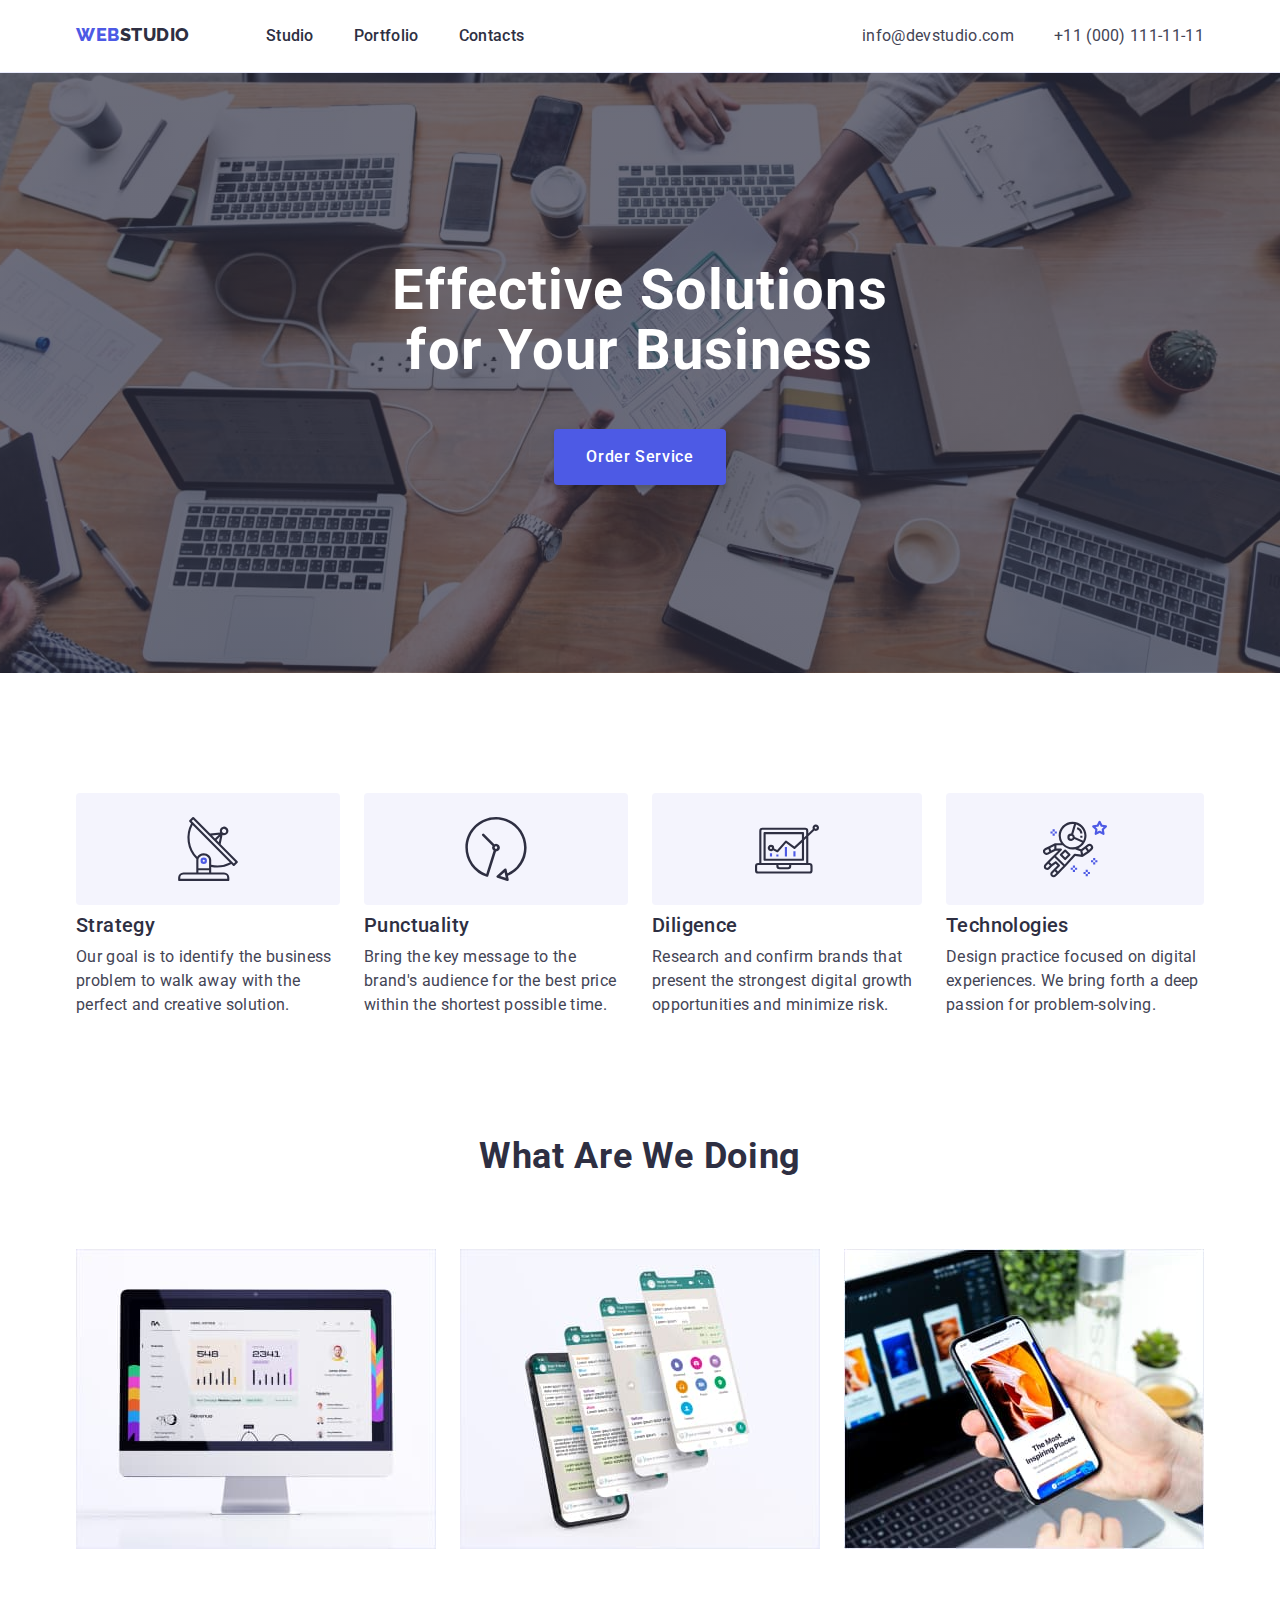
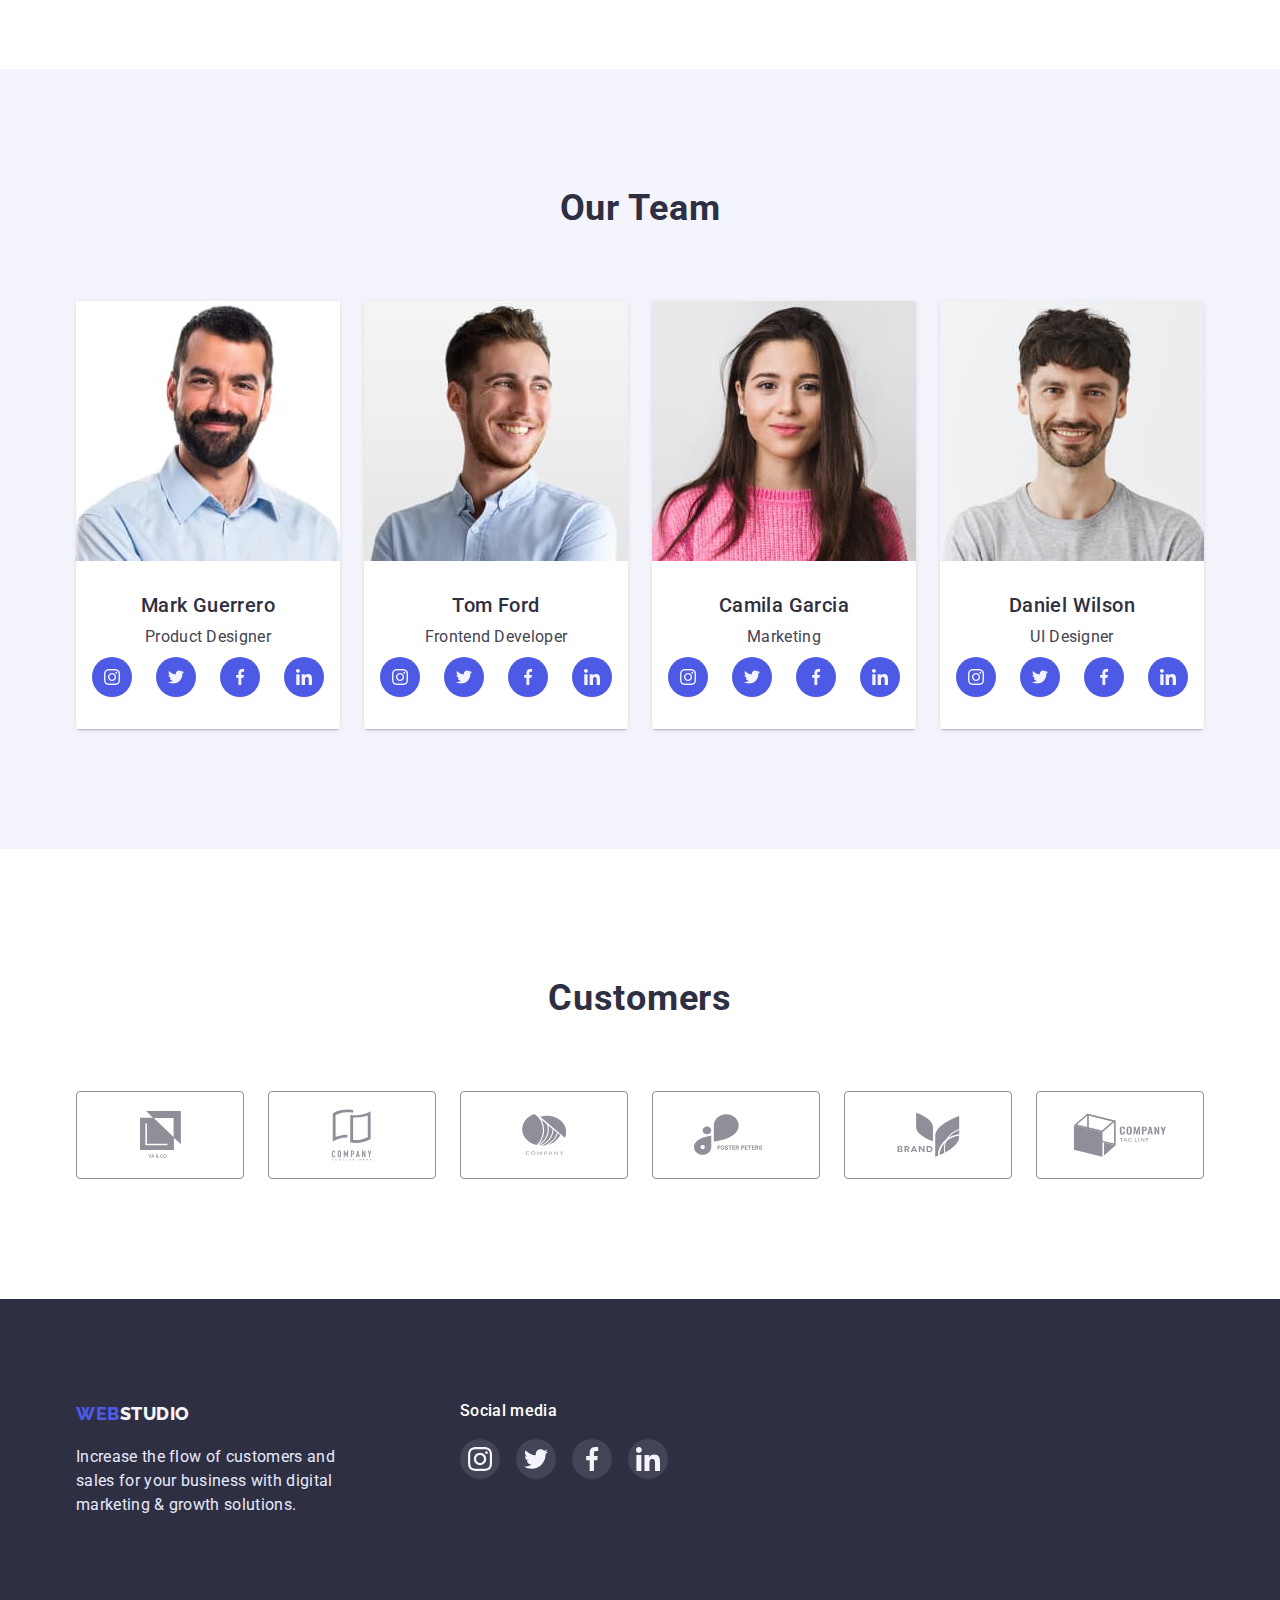
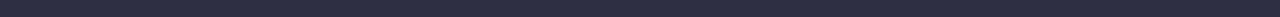
==== commit 81390f62: "+fix" ====
--- a/index.html
+++ b/index.html
@@ -74,28 +74,28 @@
           <ul class="team__list-link">
             <li class="team__item-link" >
                 <a  class="link_team" href="https://instagram.com"  aria-label="icon-instagram">
-                    <svg widht="16" height="16">
+                    <svg width="16" height="16">
                         <use href="./images/sprite.svg#icon-instagram-2"></use>
                     </svg>
                 </a>
             </li>
             <li  class="team__item-link">
                 <a class="link_team" href="https://twitter.com"  aria-label="icon-twitter" >
-                    <svg widht="16" height="16">
+                    <svg width="16" height="16">
                         <use href="./images/sprite.svg#icon-twitter-1"></use>
                     </svg>
                 </a>
             </li>
             <li class="team__item-link" >
                 <a class="link_team" href="https://facebook.com"  aria-label="icon-facebook">
-                    <svg widht="16" height="16">
+                    <svg width="16" height="16">
                         <use href="./images/sprite.svg#icon-facebook-1"></use>
                     </svg>
                 </a>
             </li>
             <li  class="team__item-link">
                 <a class="link_team" href="https://linkedin.com" aria-label="icon-linkedin">
-                    <svg widht="16" height="16">
+                    <svg width="16" height="16">
                         <use href="./images/sprite.svg#icon-linkedin-1"></use>
                     </svg>
                 </a>
@@ -109,28 +109,28 @@
             <ul class="team__list-link">
                 <li class="team__item-link">
                     <a class="link_team" href="https://instagram.com"  aria-label="icon-instagram">
-                        <svg widht="16" height="16">
+                        <svg width="16" height="16">
                             <use href="./images/sprite.svg#icon-instagram-2"></use>
                         </svg>
                     </a>
                 </li>
                 <li class="team__item-link">
                     <a class="link_team" href="https://twitter.com"  aria-label="icon-twitter" >
-                        <svg widht="16" height="16">
+                        <svg width="16" height="16">
                             <use href="./images/sprite.svg#icon-twitter-1"></use>
                         </svg>
                     </a>
                 </li>
                 <li class="team__item-link">
                     <a class="link_team" href="https://facebook.com"  aria-label="icon-facebook">
-                        <svg widht="16" height="16">
+                        <svg width="16" height="16">
                             <use href="./images/sprite.svg#icon-facebook-1"></use>
                         </svg>
                     </a>
                 </li>
                 <li class="team__item-link">
                     <a class="link_team" href="https://linkedin.com" aria-label="icon-linkedin">
-                        <svg widht="16" height="16">
+                        <svg width="16" height="16">
                             <use href="./images/sprite.svg#icon-linkedin-1"></use>
                         </svg>
                     </a>
@@ -144,28 +144,28 @@
             <ul class="team__list-link">
                 <li class="team__item-link">
                     <a class="link_team" href="https://instagram.com"  aria-label="icon-instagram">
-                        <svg widht="16" height="16">
+                        <svg width="16" height="16">
                             <use href="./images/sprite.svg#icon-instagram-2"></use>
                         </svg>
                     </a>
                 </li>
                 <li class="team__item-link">
                     <a class="link_team" href="https://twitter.com"  aria-label="icon-twitter" >
-                        <svg widht="16" height="16">
+                        <svg width="16" height="16">
                             <use href="./images/sprite.svg#icon-twitter-1"></use>
                         </svg>
                     </a>
                 </li>
                 <li class="team__item-link">
                     <a class="link_team" href="https://facebook.com"  aria-label="icon-facebook">
-                        <svg widht="16" height="16">
+                        <svg width="16" height="16">
                             <use href="./images/sprite.svg#icon-facebook-1"></use>
                         </svg>
                     </a>
                 </li>
                 <li class="team__item-link">
                     <a class="link_team" href="https://linkedin.com" aria-label="icon-linkedin">
-                        <svg widht="16" height="16">
+                        <svg width="16" height="16">
                             <use href="./images/sprite.svg#icon-linkedin-1"></use>
                         </svg>
                     </a>
@@ -179,28 +179,28 @@
             <ul class="team__list-link">
                 <li class="team__item-link">
                     <a class="link_team" href="https://instagram.com"  aria-label="icon-instagram">
-                        <svg widht="16" height="16">
+                        <svg width="16" height="16">
                             <use href="./images/sprite.svg#icon-instagram-2"></use>
                         </svg>
                     </a>
                 </li>
                 <li class="team__item-link">
                     <a class="link_team" href="https://twitter.com"  aria-label="icon-twitter" >
-                        <svg widht="16" height="16">
+                        <svg width="16" height="16">
                             <use href="./images/sprite.svg#icon-twitter-1"></use>
                         </svg>
                     </a>
                 </li>
                 <li class="team__item-link">
                     <a class="link_team" href="https://facebook.com"  aria-label="icon-facebook">
-                        <svg widht="16" height="16">
+                        <svg width="16" height="16">
                             <use href="./images/sprite.svg#icon-facebook-1"></use>
                         </svg>
                     </a>
                 </li>
                 <li class="team__item-link">
                     <a class="link_team" href="https://linkedin.com" aria-label="icon-linkedin">
-                        <svg widht="16" height="16">
+                        <svg width="16" height="16">
                             <use href="./images/sprite.svg#icon-linkedin-1"></use>
                         </svg>
                     </a>
@@ -249,28 +249,28 @@
     <ul class="social-links footer-links">
         <li class="social-item">
             <a href="https://instagram.com"  aria-label="icon-instagram" class="links">
-            <svg class="link-icon" widht="24" height="24">
+            <svg class="link-icon" width="24" height="24">
             <use href="./images/sprite.svg#icon-instagram-2"></use>
             </svg>
             </a>
         </li>
         <li class="social-item">
             <a href="https://twitter.com"  aria-label="icon-twitter" class="links">
-            <svg class="link-icon"  widht="24" height="24">
+            <svg class="link-icon"  width="24" height="24">
             <use href="./images/sprite.svg#icon-twitter-1"></use>
             </svg>
             </a>
         </li>
         <li class="social-item">
             <a href="https://facebook.com"  aria-label="icon-facebook" class="links">
-            <svg class="link-icon" widht="24" height="24">
+            <svg class="link-icon" width="24" height="24">
             <use href="./images/sprite.svg#icon-facebook-1"></use>
          </svg>
         </a>
         </li>
         <li class="social-item">
             <a href="https://linkedin.com" aria-label="icon-linkedin"  class="links ">
-            <svg class="link-icon" widht="24" height="24">
+            <svg class="link-icon" width="24" height="24">
             <use href="./images/sprite.svg#icon-linkedin-1"></use>
             </svg>
             </a>
--- a/css/style.css
+++ b/css/style.css
@@ -274,7 +274,8 @@
       
         .advantages__title {
             text-align: left;
-            margin-bottom: 8px; ;
+            margin-bottom: 8px; 
+            margin-top: 8px;
 
             font-weight: 500;
             font-size: 20px;
@@ -395,8 +396,9 @@
         .link_team{
             display: flex;
             align-items: center;
-            width: 44px;
-            height: 44px;
+            justify-content: center;
+            width: 40px;
+            height: 40px;
             border-radius: 50%;
             background-size: 20px;
             background-repeat: no-repeat;
@@ -552,27 +554,34 @@
         }
         .social-links .links{
             display: flex;
+            justify-content: center;
              align-items: center; 
-             width: 44px; 
-             height: 44px; 
+             width: 40px; 
+             height: 40px; 
              border-radius: 50%; 
              background-size: 20px; 
              background-repeat: no-repeat; 
              background-position: center; 
-             
-    
+             color: var(--logo-footer-color);
+           
         }
         .footer-links {
         }
         .links {
-            background-color:var(--border-company-color);
+           
+           background-color:var(--seconari-text-color);
+          
+          
         }
         .links:hover,
         .links:focus{
-            background-color: var(--footer-hover-icin-color);
+            background-color:var(--footer-hover-icin-color);
+           
+
         }
        
         .link-icon {
+            color: var(--bg-color);
             
         }
 
@@ -615,12 +624,12 @@
 
 }
 .portfolio-link{
-
+    display: inline-block;
 }
 .portfolio-link:hover,
 .portfolio-link:focus{
     box-shadow: 0px 1px 6px rgba(46, 47, 66, 0.08), 0px 1px 1px rgba(46, 47, 66, 0.16), 0px 2px 1px rgba(46, 47, 66, 0.08);
-   display: block;
+  
 }
 .porfolio__photo {
    
